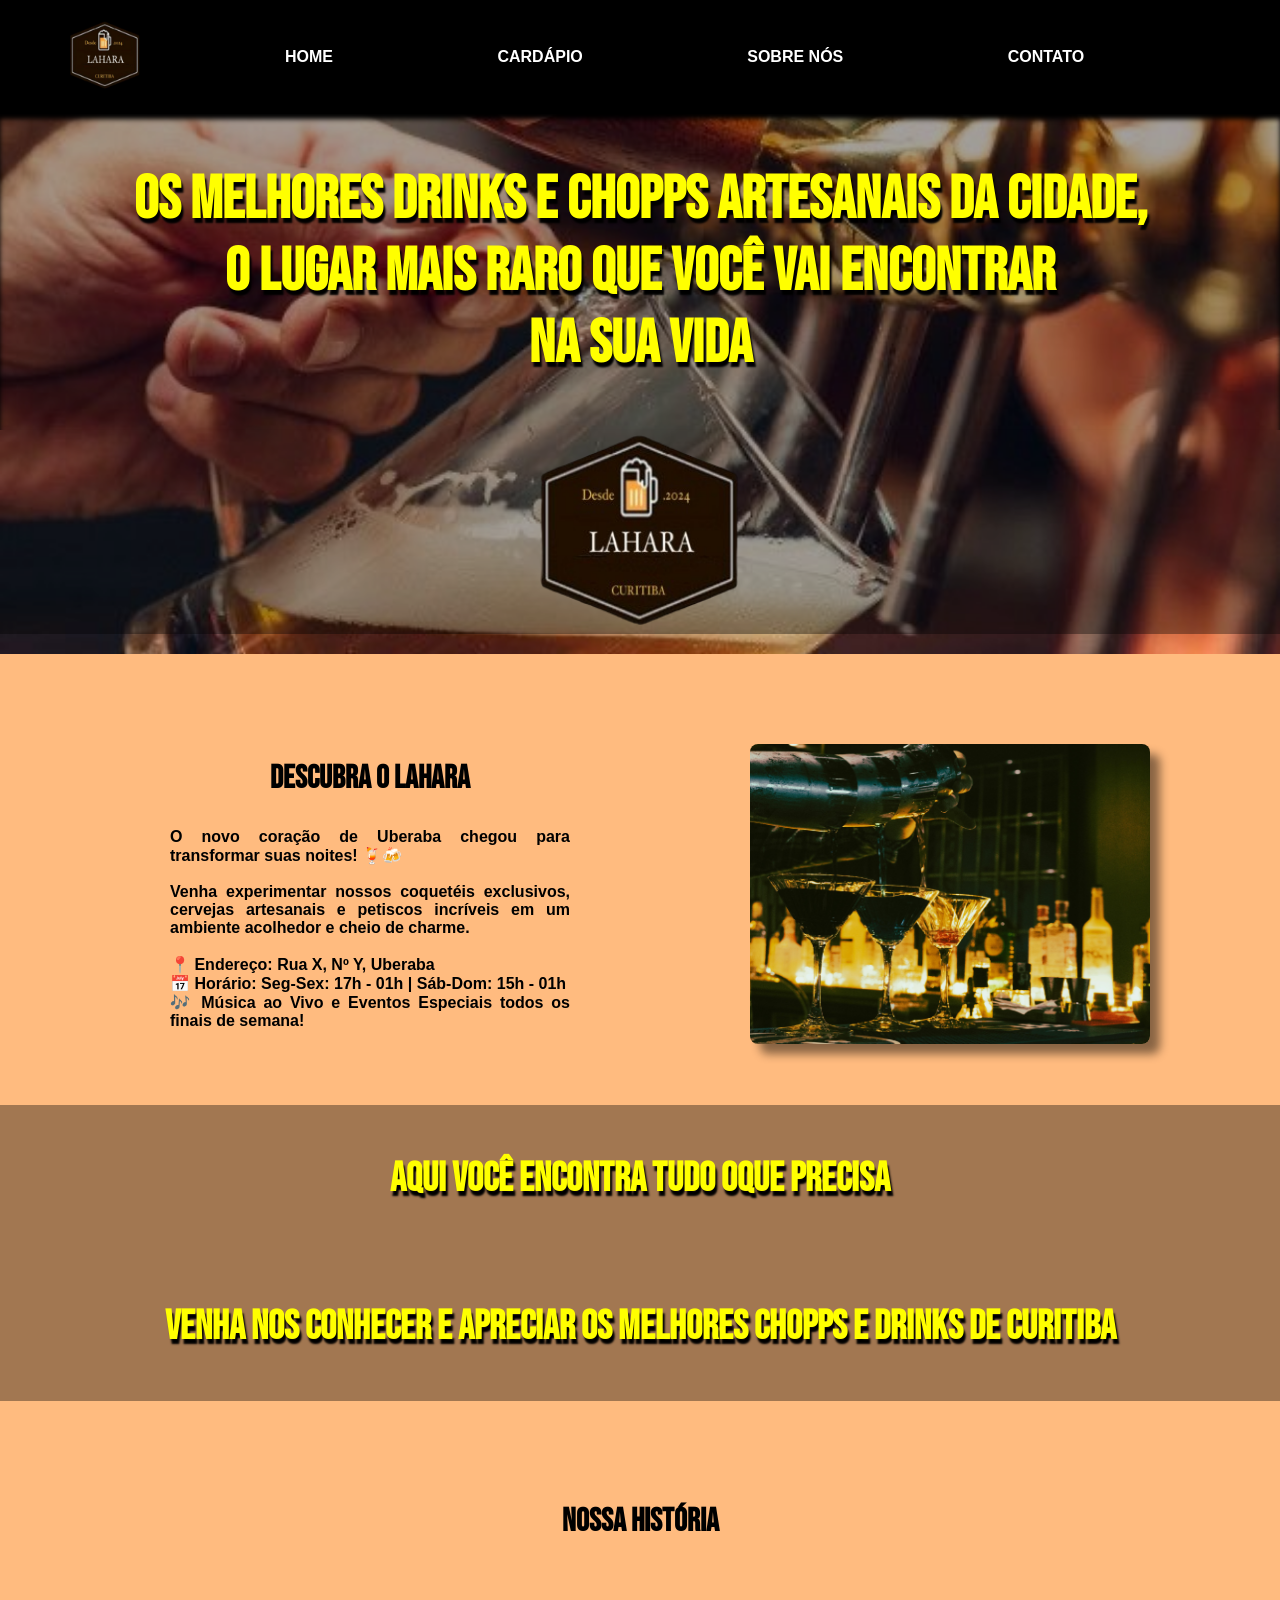
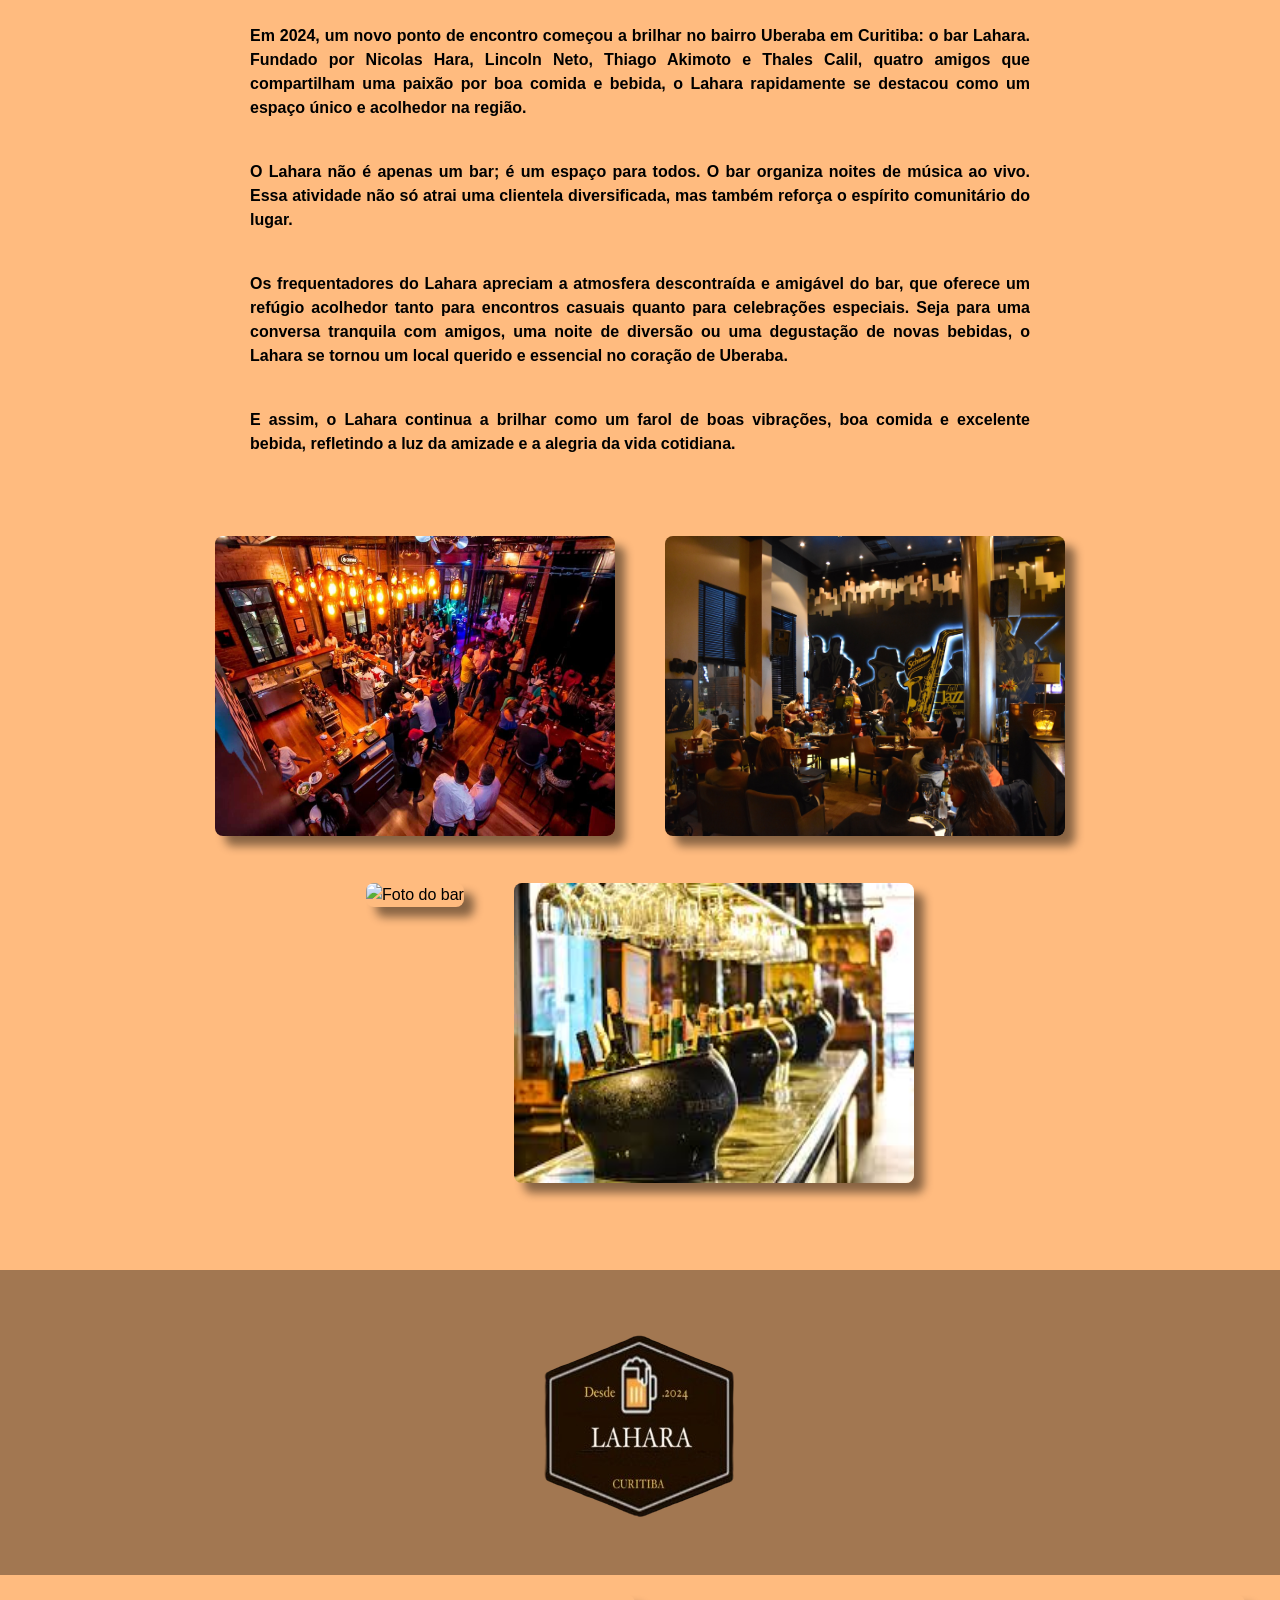
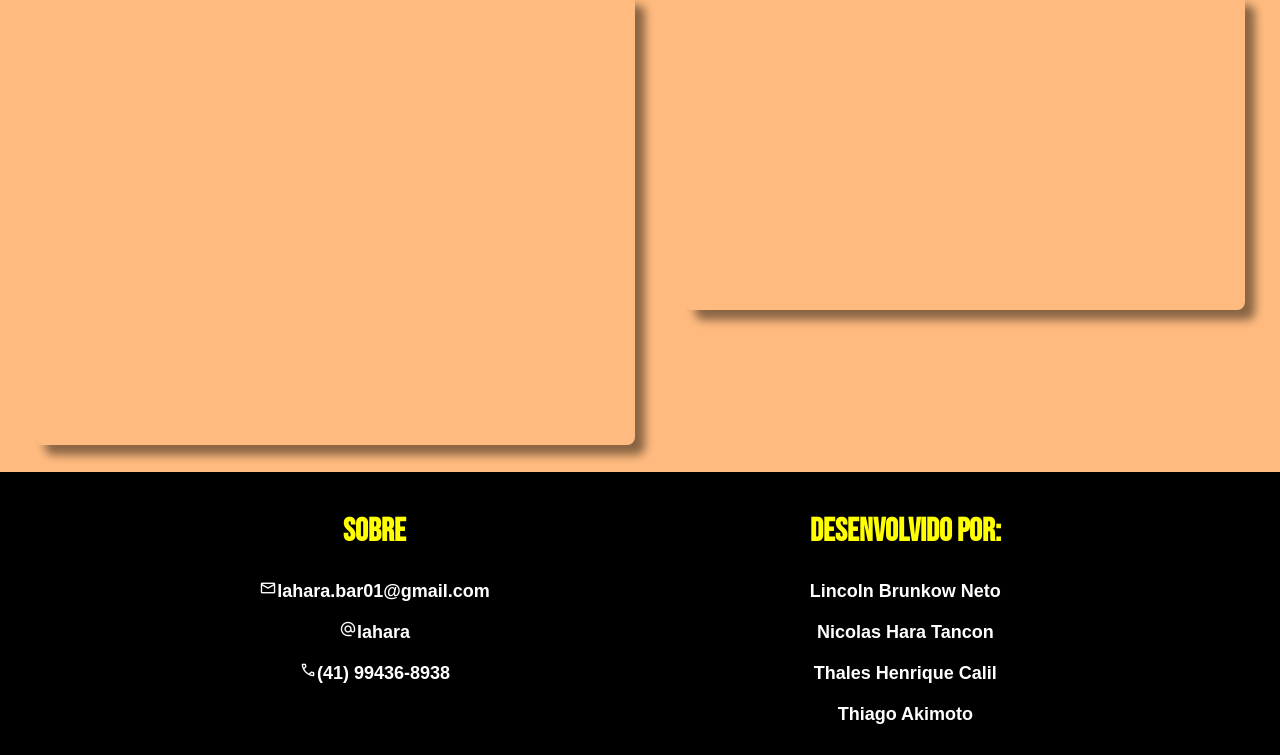
==== html/index.html @ 54b621fe "Initial commit" ====
<!DOCTYPE html>
<html lang="pt-br">
<head>
    <meta charset="UTF-8">
    <meta name="viewport" content="width=device-width, initial-scale=1.0">
    <title>Boteco lahara</title>
    <link rel="stylesheet" href="../css/home.css">
    <link rel="stylesheet" href="../css/mediaqueryhome.css">
    <link rel="shortcut icon" href="../image/favicon.ico" type="image/x-icon">
    <link rel="stylesheet" href="https://fonts.googleapis.com/css2?family=Material+Symbols+Outlined:opsz,wght,FILL,GRAD@20..48,100..700,0..1,-50..200" />
</head>

<body>
    <nav>
        <header id="img">
            <img src="../image/apple-touch-icon.png" alt="logo" id="logo">
        </header>
        <ul>
            <a href="../html/index.html" class="encima">Home</a>
            <a href="../html/cardapio.html" class="encima">Cardápio</a>
            <a href="../html/sócios.html" class="encima">Sobre nós</a>
            <a href="../html/formulario.html" class="encima">Contato</a>
        </ul>
        
    </nav>

    <section class="imagem">
        <h1 class="diferente">
            Os melhores drinks e chopps artesanais da cidade, <br>
            o lugar mais raro que você vai encontrar <br>na sua vida <br>
        </h1>
        <div id="img2">
            <img src="../image/sfundo.png" alt="Logo da loja" id="logotexto">
        </div>
    </section>
    <section class="des1">
        <article>
            <h1 class="titulo"> descubra o lahara</h1>
            <p>
                O novo coração de Uberaba chegou para transformar suas noites! 🍹🍻<br>
                <br> 
                Venha experimentar nossos coquetéis exclusivos, cervejas artesanais 
                e petiscos incríveis em um ambiente acolhedor e cheio de charme. 
                <br>
                <br>
                📍 Endereço: Rua X, Nº Y, Uberaba <br>
                📅 Horário: Seg-Sex: 17h - 01h | Sáb-Dom: 15h - 01h <br>
                🎶 Música ao Vivo e Eventos Especiais todos os finais de semana! 
            </p>
        </article>
        <div>
            <img src="../image/image.png" alt="Foto do bar" width="400px" height="300px" class="bares" id="mudanca">
        </div>
    </section>
    <section class="imagem2">
        <h2 class="texto2">
            Aqui você encontra tudo oque precisa <br>
        </h2>

        <h2 class="texto2">
            Venha nos conhecer e apreciar os melhores chopps e drinks de Curitiba 
        </h2>
    </section>

    <main>
        <section>

            <article>
                <h1 class="titulo" id="novo">Nossa história</h1>
                
                <div id="historia">
                    <p>
                        Em 2024, um novo ponto de encontro começou a brilhar no bairro Uberaba 
                        em Curitiba: o bar Lahara. Fundado por Nicolas Hara, Lincoln  Neto, Thiago Akimoto 
                        e Thales Calil, quatro amigos que compartilham uma paixão por boa comida e bebida, 
                        o Lahara rapidamente se destacou como um espaço único e acolhedor na região. 
                    </p>
                    <p>
                        O Lahara não é apenas um bar; é um espaço para todos. O bar organiza noites de música ao vivo. Essa atividade não só atrai uma clientela diversificada, mas também reforça o espírito comunitário do lugar. 
                    </p>
                    <p>
                        Os frequentadores do Lahara apreciam a atmosfera descontraída e amigável do bar, que oferece um refúgio acolhedor tanto para encontros casuais quanto para celebrações especiais. Seja para uma conversa tranquila com amigos, uma noite de diversão ou uma degustação de novas bebidas, o Lahara se tornou um local querido e essencial no coração de Uberaba.
                    </p>
                    <p> 
                        E assim, o Lahara continua a brilhar como um farol de boas vibrações, boa comida e excelente bebida, refletindo a luz da amizade e a alegria da vida cotidiana.
                    </p>
                </div>
            </article>
        </section>
        
        <section>
            <div class="container">
                <div id="bar1"> 
                    <img src="../image/bar1.png" alt="Foto do bar" width="400px" height="300px" class="bares">
                    
                </div>
                <div id="bar2"> 
                    <img src="../image/bar2.png" alt="Foto do bar" width="400px" height="300px" class="bares">
                </div>  
            </div>

            <div class="container">
                <div id="bar3"> 
                    <img src="../image/bar3.png" alt="Foto do bar" width="400px" height="300px" class="bares"> 
                </div>
                <div id="bar4"> 
                    <img src="../image/bar4.png" alt="Foto do bar" width="400px" height="300px" class="bares"> 
                </div>
            </div>
        </section>

        <section class="imagem3">
                <div id="img3">
                    <img src="../image/sfundo.png" alt="Logo da loja" id="logotexto2">
                </div>
        </section>

        <section>
            <div class="container">
                <div>
                    <iframe src="https://www.google.com/maps/embed?pb=!1m18!1m12!1m3!1d57623.159712116154!2d-49.25692858165176!3d-25.490118617554362!2m3!1f0!2f0!3f0!3m2!1i1024!2i768!4f13.1!3m3!1m2!1s0x94dcfabf932d0635%3A0xa24d289c03e0cfd8!2sUberaba%2C%20Curitiba%20-%20PR!5e0!3m2!1spt-BR!2sbr!4v1722552026353!5m2!1spt-BR!2sbr" width="600" height="450" style="border:0;" allowfullscreen="" loading="lazy" referrerpolicy="no-referrer-when-downgrade" class="bares"></iframe>
                </div>
                <div id="meio">
                    <iframe width="560" height="315" src="https://www.youtube.com/embed/Pi3swE_pjPA?si=y_TdMPXvWQ6Ex9g2" title="YouTube video player" frameborder="0" allow="accelerometer; autoplay; clipboard-write; encrypted-media; gyroscope; picture-in-picture; web-share" referrerpolicy="strict-origin-when-cross-origin" allowfullscreen class="bares"></iframe>
                </div>
            </div>
        </section>
    </main>

   <footer>
        <section class="footer">
            <div class="iso">
                <h3>SOBRE</h3>
                <div class="dentro">
                    <span class="material-symbols-outlined">mail</span><a href="#" class="embaixo">lahara.bar01@gmail.com</a>
                </div>
                <div class="dentro">
                    <span class="material-symbols-outlined">alternate_email</span><a href="#" class="embaixo">lahara</a>
                </div>
                <div class="dentro">
                    <span class="material-symbols-outlined">call</span><a href="#" class="embaixo">(41) 99436-8938</a>
                </div>
            </div>
        </section>
        <section class="footer">
            <div class="isolada">
                <h3>Desenvolvido por:</h3>
                <div class="dentro">
                    <a href="https://www.instagram.com/lincolnmgl?igsh=NDRxajQ2eXl5OGN6&utm_source=qr"  target="_blank" class="embaixo">Lincoln Brunkow Neto</a>
                </div>
                <div class="dentro">
                    <a href="#"  target="_blank" class="embaixo">Nicolas Hara Tancon</a>
                </div>
                <div class="dentro">
                    <a href="#" target="_blank" class="embaixo">Thales Henrique Calil</a>
                </div>
                <div class="dentro"> 
                    <a href="#" target="_blank" class="embaixo">Thiago Akimoto</a>
                </div>
            </div>
        </section>
    </footer>
</body> 
</html>
---- css/home.css ----
@charset "UTF-8";

@import url('https://fonts.googleapis.com/css2?family=Bebas+Neue&display=swap');


:root {
    --cor1: #A64F03;
    --cor2: #D9831A;
    --cor3: #5B5A2C;
    --cor4: #2B1809;
    --cor5: #A9908B;
    --cor6: #ffbb7f;
}

* {
    margin: 0px;
    padding: 0px;
    font-family: Arial, "Helvetica Neue", Helvetica, sans-serif;
}

body {
    background-color: var(--cor6);
}

nav {
    height:auto;
    display: flex;
    background-color: black;
    justify-content: justify;
}

header > img#logo {
    height: 70px;
    padding: 20px;
    margin-left: 50px;
}

ul {
    padding: 45px;
}

a.encima{
    padding: 10px;
    margin: 70px;
    text-decoration: none;
    text-transform: uppercase;
    color: white;
    text-align: center;
    font-weight: bold;
    line-height: 1.5em;
    transition: all 0.5s ease;
} 

.encima:hover{
    color: black;
    background-color: white;
    border-radius: 100px;
}

.imagem{
    height: 540px;
    background-image: url("../image/IMG_4502.jpeg");
    background-size: cover;
    background-repeat: no-repeat;
    background-attachment: fixed;
    background-position: top center;
}

.diferente {
    font-family: "Bebas Neue", sans-serif;
    font-size: 60px;
    font-style: normal;
    text-align: center;
    padding: 50px;
    color: yellow;
    font-weight: bold;
    background-color: rgba(0, 0, 0, 0.363);
    box-shadow: inset 0px 5px 5px black;
    text-shadow: 2px 5px 2px black;
}

div#img2 {
    background-color: rgba(0, 0, 0, 0.363);
    text-align: center;
}

img#logotexto {
    width: 200px;
}

section.des1 {
    display: flex;
}

section.des1 div {
    padding: 20px;
    margin: 50px;
    position: relative;
    left: -60px;
    top: 20px;
}

section.des1 article {
    padding: 20px 150px;
    text-align: justify;
    margin: 55px 20px;
}

.bares {
    box-shadow: 10px 10px 10px rgba(0, 0, 0, 0.466);
    border-radius: 8px;
}

.titulo {
    text-align: center;
    padding: 30px;
    text-transform: uppercase;
    font-family: "Bebas Neue", sans-serif;
    font-size: 2em;
}

h1#novo {
    padding-top: 100px;
}

.imagem2 {
    
    height: 305px;
    background-image: url("../image/IMG_4502.jpeg");
    background-size: cover;
    background-repeat: no-repeat;
    background-attachment: fixed;
    background-position: center center;
}

.texto2 {
    font-family: "Bebas Neue", sans-serif;
    font-size: 40px;
    font-style: normal;
    padding: 50px;
    text-align: center;
    color: yellow;
    font-weight: bold;
    background-color: rgba(0, 0, 0, 0.363);
    text-shadow: 2px 5px 2px black;
}

main {
    line-height: 1.5rem;
    text-align: justify;
}

main p {
    padding: 20px;
} 

main h1 {
    text-align: center;
    font-family: "Bebas Neue", sans-serif;
    font-size: 3em;
}

section article p {
    font-weight: bold;
}

div#historia {
    text-align: justify;
    padding: 40px;
    margin-left: 190px;
    margin-right: 190px;

}

.container {
    display: flex;
    padding: 20px;
    gap: 50px;
    flex-wrap: wrap;
    flex-flow: row wrap;
    justify-content: center ;
}

.imagem3 {
    
    height: 305px;
    background-image: url("../image/IMG_4502.jpeg");
    background-size: cover;
    background-repeat: no-repeat;
    background-attachment: fixed;
    background-position: bottom center;
}

div#img3 {
    background-color: rgba(0, 0, 0, 0.363);
    margin-top: 60px;
    height: 185px;
    text-align: center;
    padding: 60px;
}

footer {
    background-color: black;
    color: white;
    padding: 20px;
    bottom: auto;
    display: flex;
    gap: 300px;
    flex-wrap: nowrap;
    flex-flow: row nowrap;
    justify-content: center ;
}

.iso {
    text-align: center;
}

.dentro {
    line-height: 40px;
}


.isolada {
    text-align: center;
}

footer h3 {
    color: yellow;
    font-weight: bold;
    text-transform: uppercase;
    padding: 20px;
    font-family: "Bebas Neue", sans-serif;
    font-size: 2em;
}

a.embaixo{
    text-decoration: none;
    color: white;
    font-weight: bold;
    font-size: 18px;
    transition: color 0.5s;
} 

.embaixo:hover {
    color: var(--cor1);
}

span.material-symbols-outlined {
    font-size: 18px;
}
---- css/mediaqueryhome.css ----
@charset "UTF-8";

@import url('https://fonts.googleapis.com/css2?family=Bebas+Neue&display=swap');


:root {
    --cor1: #A64F03;
    --cor2: #D9831A;
    --cor3: #5B5A2C;
    --cor4: #2B1809;
    --cor5: #A9908B;
    --cor6: #ffbb7f;
}

/*
Typical Device Breakpoints
--------------------------
Pequenas telas: até 600px
Celular: de 600px até 768px
Tablet: 768px até 992px
Desktop: 992px até 1200px 
Grandes telas: acima de 1200px
*/

@media (max-width: 600px) {
    a.encima {
        font-size: 12px;
        margin: 0px;
        margin-top: 20px;
        transition: all 0.5s;
    }
    .encima:hover {
        height: 15px;
    }

    nav > ul {
        height: 100px;
        flex-direction: row;
        display: flex;
        padding: 0px;
        position: relative;
        gap: 10px;
        margin-top: 20px;
    }

    header img#logo {
        margin: 0px;
    }

    .diferente {
        font-size: 36px;
    }

    section.des1 {
        display: inline;
    }

    section.des1 div {
        margin: 0px;
        text-align: center;
    }

    section.des1 article {
        padding: 10px;
    }


    section.des1 div {
        margin: 0px;
        text-align: center;
    }

    section.des1 article {
        padding: 10px;
    }

    .texto2 {
        font-size: 27px;
    }

    div#historia {
        margin: 5px;
    }

    iframe {
        max-width: max-content;
    }

    footer {
        gap: 30px;
    }

    footer h3 {
        font-size: 20px;
    }

    a.embaixo {
        font-size: 15px;
    }

    span.material-symbols-outlined {
        font-size: 15px;
    }
}

@media (min-width: 600px) and (max-width: 768px) {
    a.encima {
        font-size: 13px;
        margin: 0px;
        margin-top: 20px;
        transition: all 0.5s;
    }
    .encima:hover {
        height: 15px;
    }

    nav > ul {
        height: 100px;
        flex-direction: row;
        display: flex;
        padding: 0px;
        position: relative;
        gap: 40px;
        margin-top: 20px;
    }

    header img#logo {
        margin: 0px;
    }

    .diferente {
        font-size: 35px;
    }

    div#img2 {
        padding: 28px;
    }

    section.des1 {
        display: inline;
    }

    section.des1 div {
        margin: 0px;
        text-align: center;
    }

    section.des1 article {
        padding: 10px;
    }

    img#mudanca {
        margin-top: 20px;
        margin-bottom: 40px;
    }

    .texto2 {
        font-size: 27px;
    }

    div#historia {
        margin: 20px;
    }

    footer {
        gap: 30px;
    }

    footer h3 {
        font-size: 25px;
    }

    .dentro {
        font-size: 20px;
    }

    span.material-symbols-outlined {
        font-size: 20px;
    }

}

@media (min-width: 768px) and (max-width: 992px) {
    a.encima {
        font-size: 13px;
        margin: 0px;
        margin-top: 20px;
        transition: all 0.5s;
    }
    .encima:hover {
        height: 15px;
    }

    nav > ul {
        height: 100px;
        flex-direction: row;
        display: flex;
        padding: 0px;
        position: relative;
        gap: 40px;
        margin-top: 20px;
        margin-left: 70px;
    }

    header img#logo {
        margin: 0px;
        padding-left: 50px;
    }

    .diferente {
        font-size: 45px;
    }

    section.des1 article {
        margin: 0px;
        padding: 40px;
        margin-left: 10px;
    }

    .titulo {
        padding: 20px 30px;
    }

    section.des1 div {
        margin: 0px;
        position: relative;
        top: 45px;
    }

    .texto2 {
        font-size: 30px;
        padding-top: 62px;
    }

    div#historia {
        margin: 30px 0px;
    }

    footer {
        gap: 200px;
    }

    footer h3 {
        font-size: 25px;
    }

    .dentro {
        font-size: 20px;
    }

    span.material-symbols-outlined {
        font-size: 20px;
    }
}
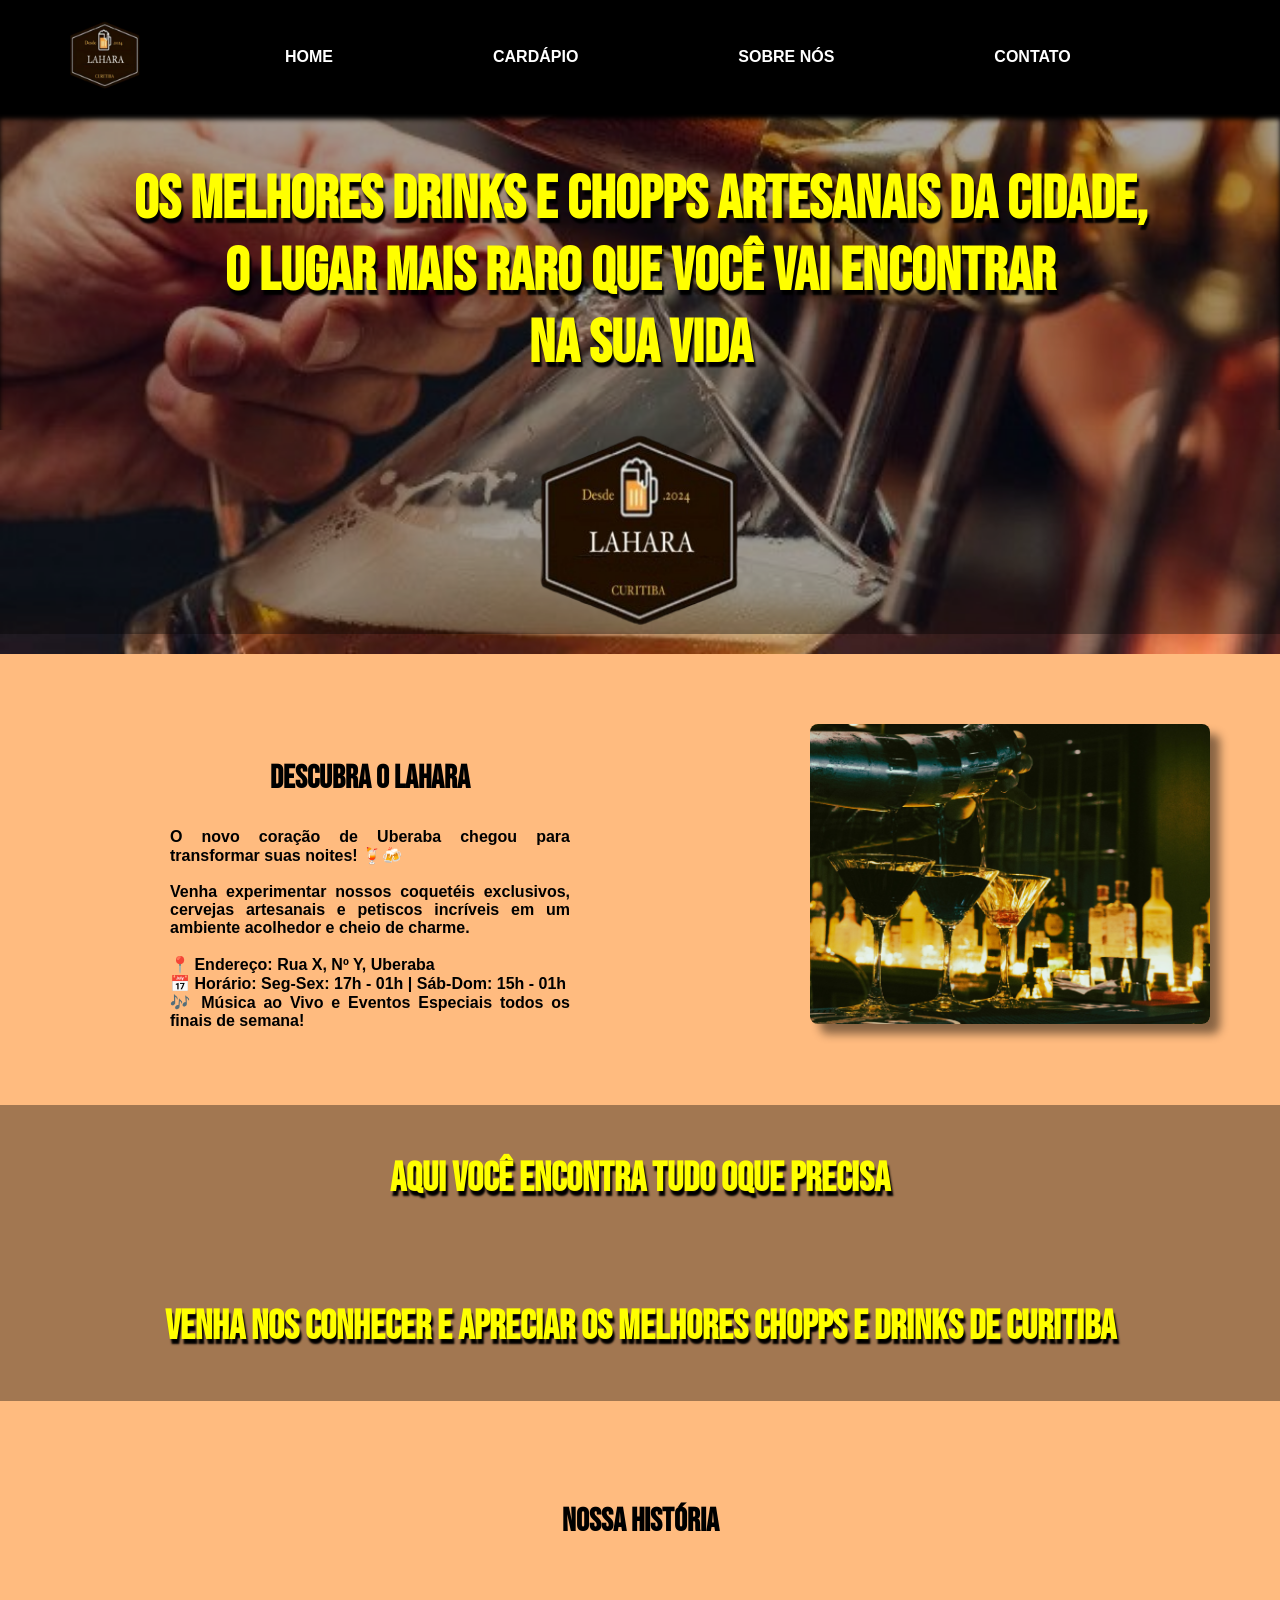
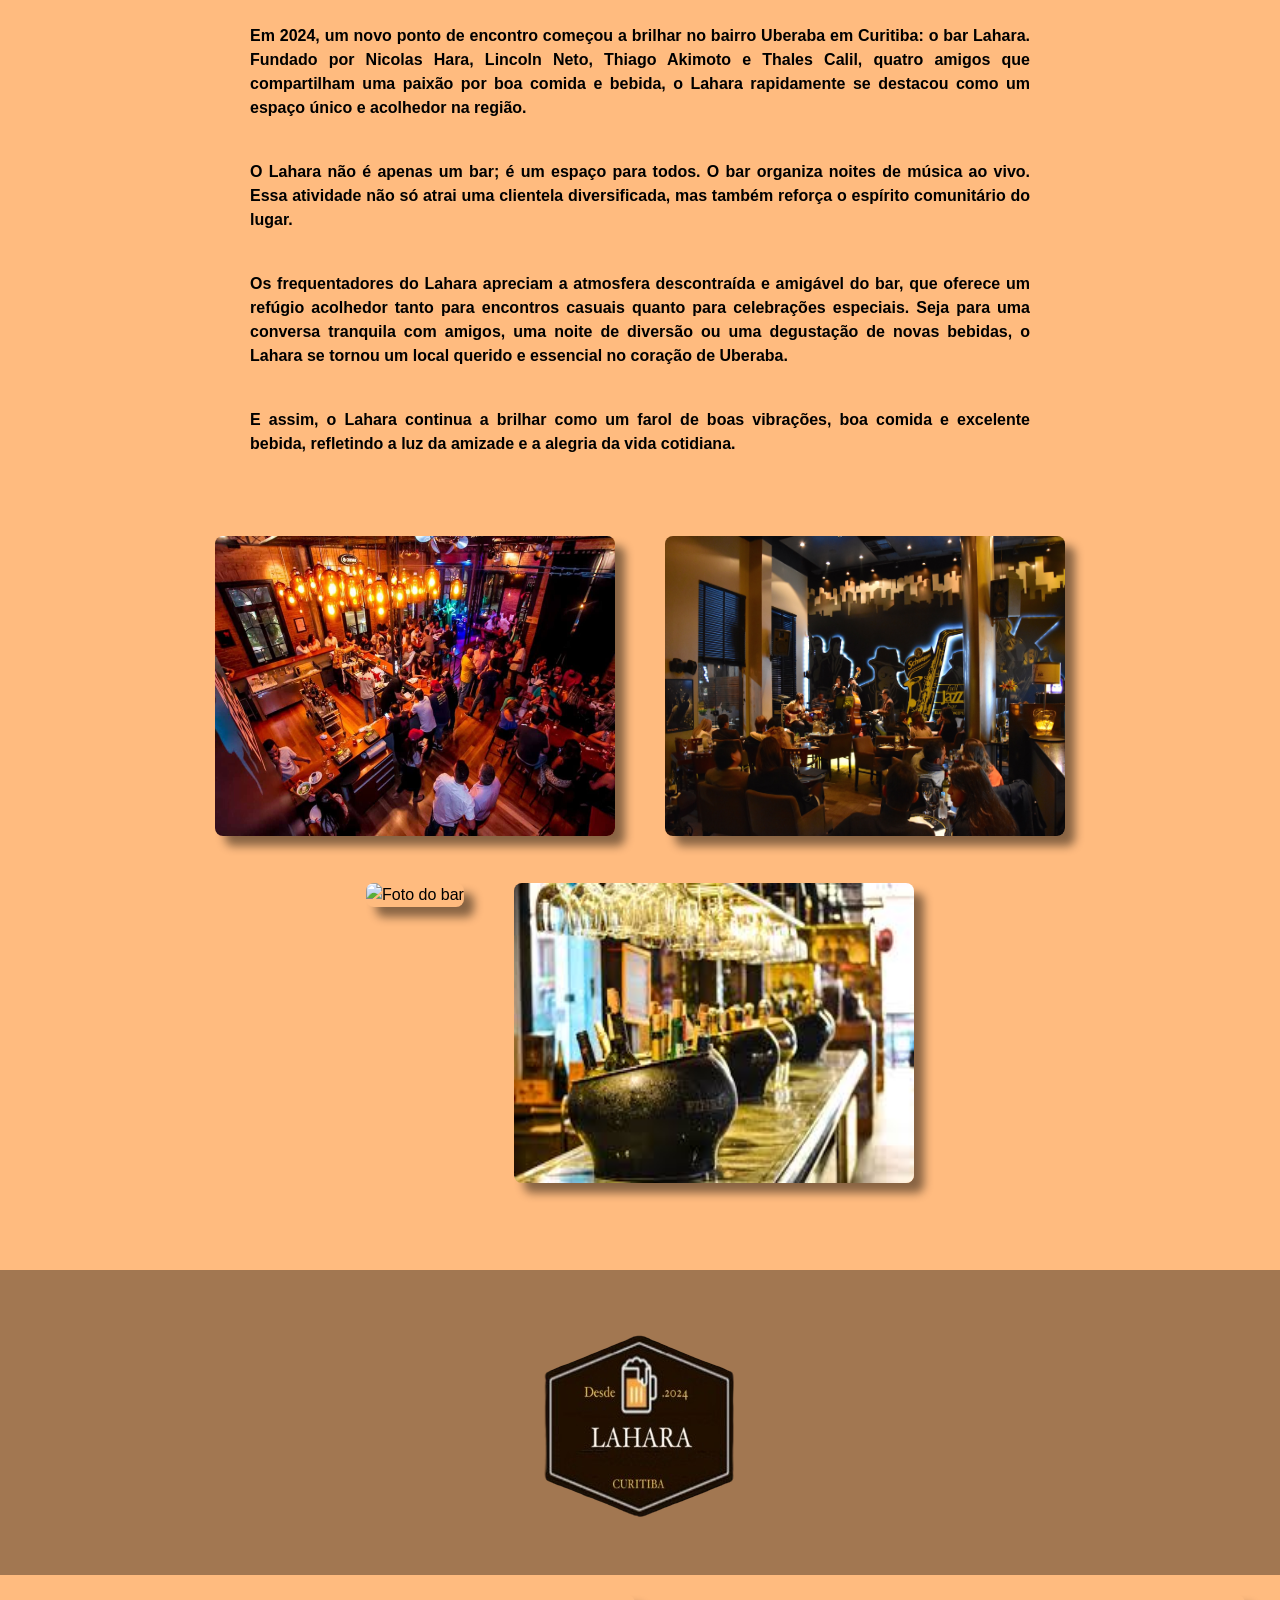
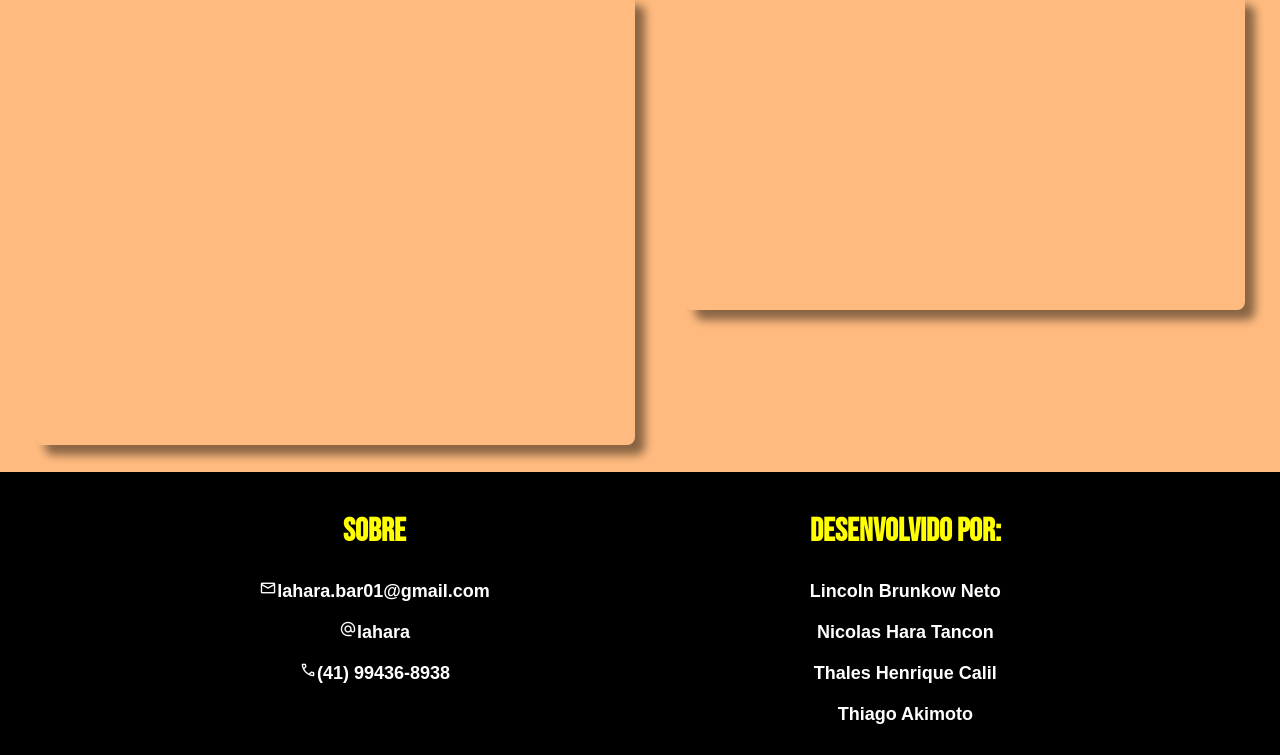
==== commit 210c7456: "Modifiquei a media query" ====
--- a/html/index.html
+++ b/html/index.html
@@ -16,10 +16,10 @@
             <img src="../image/apple-touch-icon.png" alt="logo" id="logo">
         </header>
         <ul>
-            <a href="../html/index.html" class="encima">Home</a>
-            <a href="../html/cardapio.html" class="encima">Cardápio</a>
-            <a href="../html/sócios.html" class="encima">Sobre nós</a>
-            <a href="../html/formulario.html" class="encima">Contato</a>
+            <li><a href="../html/index.html" class="encima">Home</a></li>
+            <li><a href="../html/cardapio.html" class="encima">Cardápio</a></li>
+            <li><a href="../html/sócios.html" class="encima">Sobre nós</a></li>
+            <li><a href="../html/formulario.html" class="encima">Contato</a></li>
         </ul>
         
     </nav>
--- a/css/home.css
+++ b/css/home.css
@@ -37,6 +37,9 @@
 
 ul {
     padding: 45px;
+    height:auto;
+    display: flex;
+    justify-content: justify;
 }
 
 a.encima{
@@ -95,9 +98,6 @@
 section.des1 div {
     padding: 20px;
     margin: 50px;
-    position: relative;
-    left: -60px;
-    top: 20px;
 }
 
 section.des1 article {
--- a/css/mediaqueryhome.css
+++ b/css/mediaqueryhome.css
@@ -33,173 +33,186 @@
         height: 15px;
     }
 
+    nav  ul {
+        height: 100px;
+        text-decoration: none;
+        flex-direction: row;
+        display: flex;
+        padding: 0px;
+        position: relative;
+        gap: 10px;
+        margin-top: 20px;
+    }
+
+    ul li {
+        padding-top: 30px;
+        list-style-type: none;
+    }
+
+    header img#logo {
+        margin: 0px;
+    }
+
+    .diferente {
+        font-size: 36px;
+    }
+
+    section.des1 {
+        display: inline;
+    }
+
+    section.des1 div {
+        margin: 0px;
+        text-align: center;
+    }
+
+    section.des1 article {
+        padding: 10px;
+    }
+
+
+    section.des1 div {
+        margin: 0px;
+        text-align: center;
+    }
+
+    section.des1 article {
+        padding: 10px;
+    }
+
+    .texto2 {
+        font-size: 27px;
+    }
+
+    div#historia {
+        margin: 5px;
+    }
+
+    iframe {
+        max-width: max-content;
+    }
+
+    footer {
+        gap: 30px;
+    }
+
+    footer h3 {
+        font-size: 20px;
+    }
+
+    a.embaixo {
+        font-size: 15px;
+    }
+
+    span.material-symbols-outlined {
+        font-size: 15px;
+    }
+}
+
+@media (min-width: 600px) and (max-width: 768px) {
+
+    a.encima {
+        font-size: 13px;
+        margin: 0px;
+        margin-top: 20px;
+        transition: all 0.5s;
+    }
+    .encima:hover {
+        height: 15px;
+    }
+
+    nav  ul {
+        height: 100px;
+        flex-direction: row;
+        display: flex;
+        padding: 0px;
+        position: relative;
+        gap: 40px;
+        margin-top: 20px;
+        margin-left: 45px;
+    }
+
+    ul li {
+        padding-top: 30px;
+    }
+
+    header img#logo {
+        margin: 0px;
+    }
+
+    .diferente {
+        font-size: 38px;
+        padding: 70px;
+    }
+
+    section.des1 {
+        display: inline;
+    }
+
+    section.des1 div {
+        margin: 0px;
+        text-align: center;
+    }
+
+    section.des1 article {
+        padding: 10px;
+    }
+
+    img#mudanca {
+        margin-top: 20px;
+        margin-bottom: 40px;
+    }
+
+    .texto2 {
+        font-size: 27px;
+    }
+
+    div#historia {
+        margin: 20px;
+    }
+
+    footer {
+        gap: 30px;
+    }
+
+    footer h3 {
+        font-size: 25px;
+    }
+
+    .dentro {
+        font-size: 20px;
+    }
+
+    span.material-symbols-outlined {
+        font-size: 20px;
+    }
+
+}
+
+@media (min-width: 768px) and (max-width: 992px) {
+    a.encima {
+        font-size: 13px;
+        margin: 0px;
+        margin-top: 20px;
+        transition: all 0.5s;
+    }
+    .encima:hover {
+        height: 15px;
+    }
+
     nav > ul {
         height: 100px;
         flex-direction: row;
         display: flex;
         padding: 0px;
         position: relative;
-        gap: 10px;
-        margin-top: 20px;
-    }
-
-    header img#logo {
-        margin: 0px;
-    }
-
-    .diferente {
-        font-size: 36px;
-    }
-
-    section.des1 {
-        display: inline;
-    }
-
-    section.des1 div {
-        margin: 0px;
-        text-align: center;
-    }
-
-    section.des1 article {
-        padding: 10px;
-    }
-
-
-    section.des1 div {
-        margin: 0px;
-        text-align: center;
-    }
-
-    section.des1 article {
-        padding: 10px;
-    }
-
-    .texto2 {
-        font-size: 27px;
-    }
-
-    div#historia {
-        margin: 5px;
-    }
-
-    iframe {
-        max-width: max-content;
-    }
-
-    footer {
-        gap: 30px;
-    }
-
-    footer h3 {
-        font-size: 20px;
-    }
-
-    a.embaixo {
-        font-size: 15px;
-    }
-
-    span.material-symbols-outlined {
-        font-size: 15px;
-    }
-}
-
-@media (min-width: 600px) and (max-width: 768px) {
-    a.encima {
-        font-size: 13px;
-        margin: 0px;
-        margin-top: 20px;
-        transition: all 0.5s;
-    }
-    .encima:hover {
-        height: 15px;
-    }
-
-    nav > ul {
-        height: 100px;
-        flex-direction: row;
-        display: flex;
-        padding: 0px;
-        position: relative;
         gap: 40px;
         margin-top: 20px;
-    }
-
-    header img#logo {
-        margin: 0px;
-    }
-
-    .diferente {
-        font-size: 35px;
-    }
-
-    div#img2 {
-        padding: 28px;
-    }
-
-    section.des1 {
-        display: inline;
-    }
-
-    section.des1 div {
-        margin: 0px;
-        text-align: center;
-    }
-
-    section.des1 article {
-        padding: 10px;
-    }
-
-    img#mudanca {
-        margin-top: 20px;
-        margin-bottom: 40px;
-    }
-
-    .texto2 {
-        font-size: 27px;
-    }
-
-    div#historia {
-        margin: 20px;
-    }
-
-    footer {
-        gap: 30px;
-    }
-
-    footer h3 {
-        font-size: 25px;
-    }
-
-    .dentro {
-        font-size: 20px;
-    }
-
-    span.material-symbols-outlined {
-        font-size: 20px;
-    }
-
-}
-
-@media (min-width: 768px) and (max-width: 992px) {
-    a.encima {
-        font-size: 13px;
-        margin: 0px;
-        margin-top: 20px;
-        transition: all 0.5s;
-    }
-    .encima:hover {
-        height: 15px;
-    }
-
-    nav > ul {
-        height: 100px;
-        flex-direction: row;
-        display: flex;
-        padding: 0px;
-        position: relative;
-        gap: 40px;
-        margin-top: 20px;
         margin-left: 70px;
+    }
+
+    ul li {
+        padding-top: 30px;
     }
 
     header img#logo {
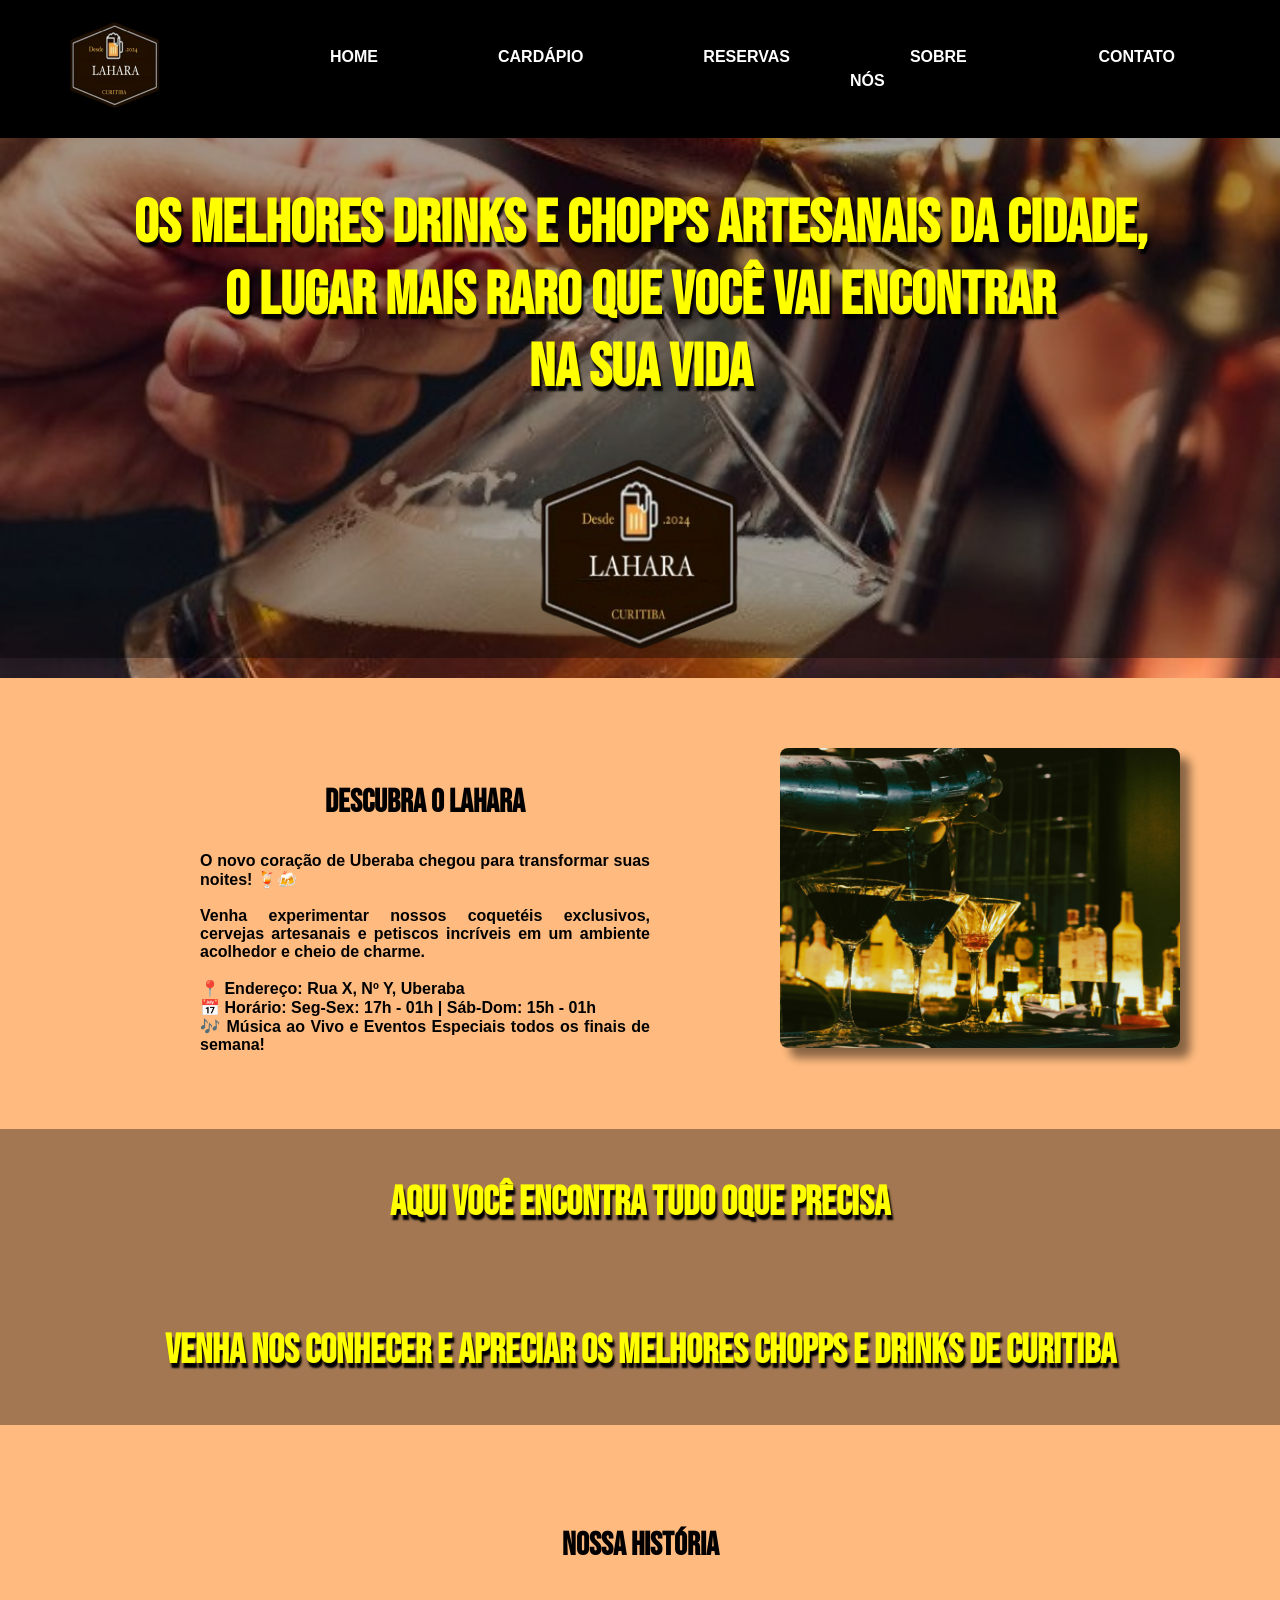
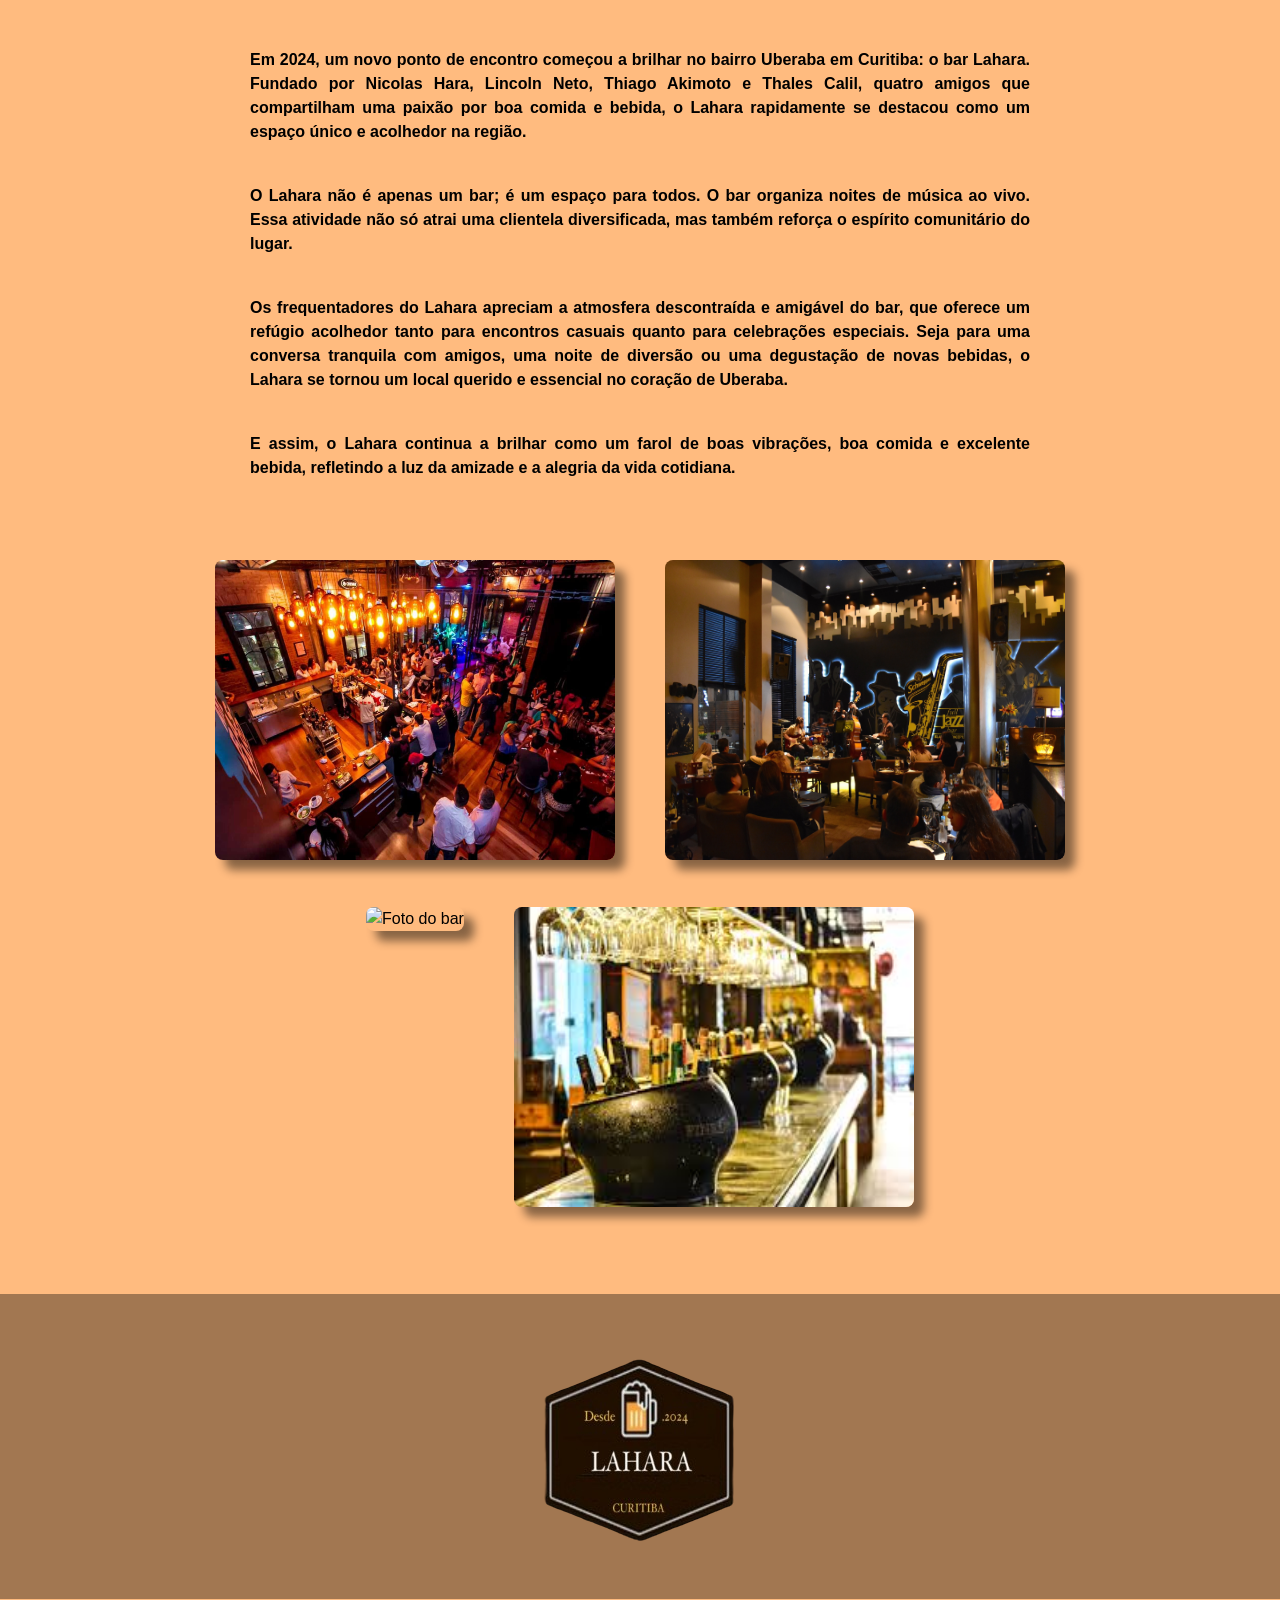
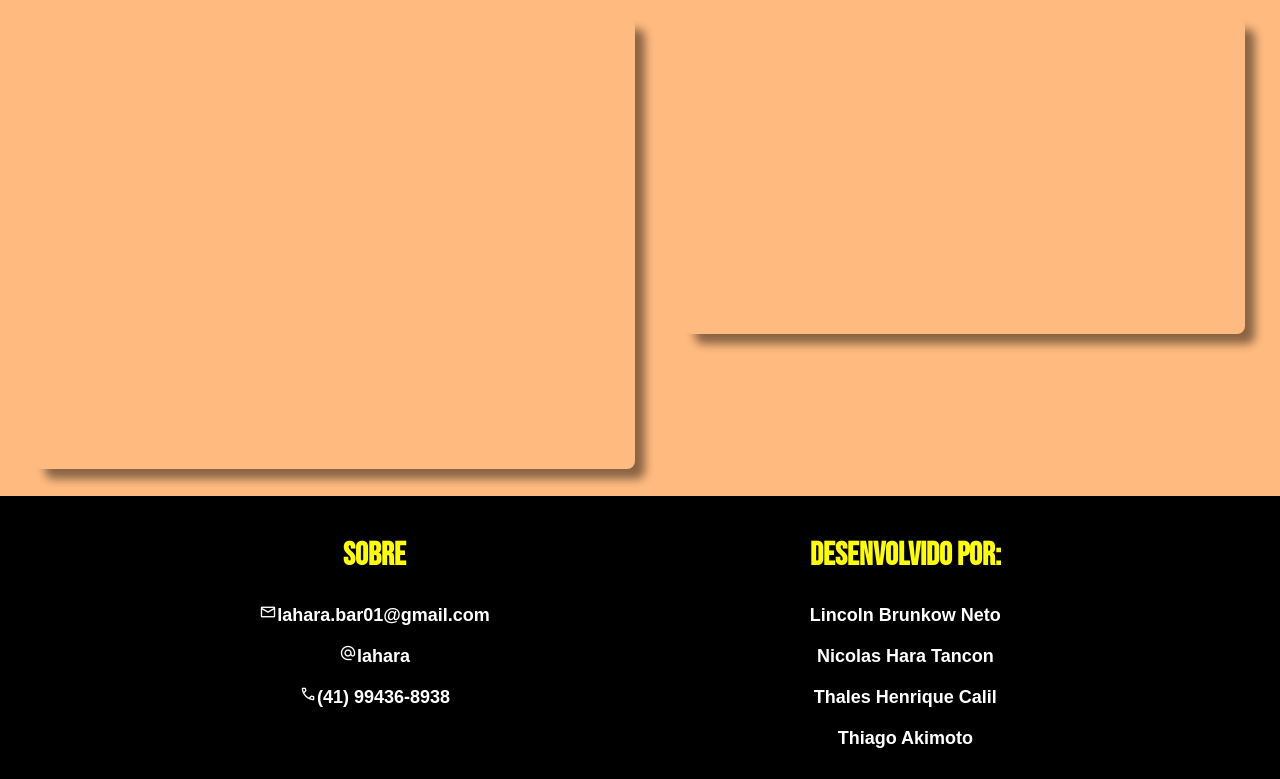
==== commit cb78f87e: "Criei mais uma página" ====
--- a/html/index.html
+++ b/html/index.html
@@ -3,7 +3,7 @@
 <head>
     <meta charset="UTF-8">
     <meta name="viewport" content="width=device-width, initial-scale=1.0">
-    <title>Boteco lahara</title>
+    <title>Lahara</title>
     <link rel="stylesheet" href="../css/home.css">
     <link rel="stylesheet" href="../css/mediaqueryhome.css">
     <link rel="shortcut icon" href="../image/favicon.ico" type="image/x-icon">
@@ -18,7 +18,8 @@
         <ul>
             <li><a href="../html/index.html" class="encima">Home</a></li>
             <li><a href="../html/cardapio.html" class="encima">Cardápio</a></li>
-            <li><a href="../html/sócios.html" class="encima">Sobre nós</a></li>
+            <li><a href="../html/pedidos.html" class="encima">Reservas</a></li>
+            <li><a href="../html/sobrenos.html" class="encima">Sobre nós</a></li>
             <li><a href="../html/formulario.html" class="encima">Contato</a></li>
         </ul>
         
--- a/css/home.css
+++ b/css/home.css
@@ -20,6 +20,8 @@
 
 body {
     background-color: var(--cor6);
+    height: 100%;
+    width: 100%;
 }
 
 nav {
@@ -30,7 +32,7 @@
 }
 
 header > img#logo {
-    height: 70px;
+    height: 90px;
     padding: 20px;
     margin-left: 50px;
 }
@@ -44,7 +46,7 @@
 
 a.encima{
     padding: 10px;
-    margin: 70px;
+    margin: 50px;
     text-decoration: none;
     text-transform: uppercase;
     color: white;
@@ -123,7 +125,7 @@
     padding-top: 100px;
 }
 
-.imagem2 {
+section.imagem2 {
     
     height: 305px;
     background-image: url("../image/IMG_4502.jpeg");
@@ -247,4 +249,4 @@
 
 span.material-symbols-outlined {
     font-size: 18px;
-}
+}
--- a/css/mediaqueryhome.css
+++ b/css/mediaqueryhome.css
@@ -22,9 +22,34 @@
 Grandes telas: acima de 1200px
 */
 
-@media (max-width: 600px) {
+
+@media (width: 375px) {
+    section.imagem2{
+        height: 260px;
+    }
+}
+
+@media (width: 425px) {
+    nav ul  {
+        margin: 10px;
+    }
+    
+    nav ul li {
+        padding-right: 20px;
+    }
+
+    .imagem {
+        height: 500px;
+    }
+
+    section.imagem2 {
+        height: 260px;
+    }
+}
+
+@media (max-width: 425px) {
     a.encima {
-        font-size: 12px;
+        font-size: 5px;
         margin: 0px;
         margin-top: 20px;
         transition: all 0.5s;
@@ -40,7 +65,7 @@
         display: flex;
         padding: 0px;
         position: relative;
-        gap: 10px;
+        gap: 0px;
         margin-top: 20px;
     }
 
@@ -51,10 +76,35 @@
 
     header img#logo {
         margin: 0px;
-    }
-
-    .diferente {
-        font-size: 36px;
+        margin-top: 21px;
+        height: 40px;
+        width: 40px;
+    }
+
+    .diferente {
+        font-size: 29px;
+    }
+
+    .bares {
+        height: 200px;
+        width: 250px;
+    }
+
+    img#mudanca {
+        height: 200px;
+        width: 250px;
+    }
+
+    h2.texto2 {
+        font-size: 18px;
+    }
+
+    p {
+        font-size: 13px;
+    }
+
+    div#historia {
+        padding: 10px;
     }
 
     section.des1 {
@@ -66,6 +116,18 @@
         text-align: center;
     }
 
+    div.dentro {
+        height: 20px;
+        padding: 10px;
+        line-height: 10px;
+    }
+
+    img#logotexto {
+        height: 150px;
+        width: 150px;
+        padding-bottom: 57px;
+    }
+
     section.des1 article {
         padding: 10px;
     }
@@ -82,6 +144,7 @@
 
     .texto2 {
         font-size: 27px;
+        padding-bottom: 45px;
     }
 
     div#historia {
@@ -89,27 +152,29 @@
     }
 
     iframe {
-        max-width: max-content;
+        max-width: 400px;
+        height: 200px;
     }
 
     footer {
-        gap: 30px;
+        gap: 10px;
     }
 
     footer h3 {
-        font-size: 20px;
+        font-size: 14px;
     }
 
     a.embaixo {
-        font-size: 15px;
+        font-size: 10px;
+
     }
 
     span.material-symbols-outlined {
-        font-size: 15px;
-    }
-}
-
-@media (min-width: 600px) and (max-width: 768px) {
+        font-size: 11px;
+    }
+}
+
+@media (min-width: 426px) and (max-width: 768px) {
 
     a.encima {
         font-size: 13px;
@@ -141,8 +206,14 @@
     }
 
     .diferente {
-        font-size: 38px;
+        font-size: 25px;
         padding: 70px;
+    }
+
+    img#logotexto {
+        height: 150px;
+        width: 150px;
+        padding-bottom: 10px;
     }
 
     section.des1 {
@@ -163,8 +234,8 @@
         margin-bottom: 40px;
     }
 
-    .texto2 {
-        font-size: 27px;
+    h2.texto2 {
+        font-size: 28px;
     }
 
     div#historia {
@@ -189,7 +260,37 @@
 
 }
 
-@media (min-width: 768px) and (max-width: 992px) {
+@media (width: 768px) {
+    .diferente {
+        font-size: 45px;
+    }
+
+    section.des1 article {
+        margin-left: 100px;
+        margin-right: 100px;
+    }
+
+    div#historia {
+        margin-left: 80px;
+        margin-right: 80px;
+    }
+
+    iframe {
+        height: 200px;
+        width: 300px;
+    }
+
+    .bares {
+        height: 200px;
+        width: 280px;
+    }
+
+    section.imagem2 {
+        height: 275px;
+    }
+}
+
+@media (min-width: 769px) and (max-width: 992px) {
     a.encima {
         font-size: 13px;
         margin: 0px;
@@ -264,4 +365,124 @@
     span.material-symbols-outlined {
         font-size: 20px;
     }
+}
+
+@media (min-width: 769px) and (max-width: 1024px) {
+    a.encima {
+        font-size: 17px;
+        margin: 0px;
+        margin-top: 20px;
+        transition: all 0.5s;
+    }
+    .encima:hover {
+        height: 15px;
+    }
+
+    nav > ul {
+        height: 100px;
+        flex-direction: row;
+        display: flex;
+        padding: 0px;
+        position: relative;
+        gap: 50px;
+        margin-top: 20px;
+        margin-left: 70px;
+    }
+
+    ul li {
+        padding-top: 30px;
+    }
+
+    header img#logo {
+        margin: 0px;
+        padding-left: 50px;
+    }
+
+    .diferente {
+        font-size: 52px;
+    }
+
+    img#logotexto {
+        padding: 18px;
+    }
+
+    section.des1 article {
+        padding: 20px;
+        margin-left: 70px;
+    }
+
+    h2.texto2 {
+        font-size: 30px;
+    }
+
+    section.imagem2 {
+        height: 280px;
+    }
+
+    div#historia {
+        margin: 30px;
+    }
+    
+    iframe {
+        height: 300px;
+        width: 400px;
+    }
+}
+
+@media (min-width: 1025px) and (max-width: 2559px) {
+    ul {
+        padding-left: 90px;
+    }
+
+    .diferente {
+        box-shadow: none;
+    }
+
+    section.des1 {
+        width: 1250px;
+    }
+
+    section.des1 article {
+        padding-right: 40px;
+        margin-left: 50px;
+    }
+}
+
+@media (min-width: 2560px) {
+    nav {
+        font-size: 30px;
+    }
+
+    header > img#logo {
+        height: 100px;
+    }
+
+    ul {
+        padding-left: 480px;
+    }
+
+    .diferente {
+        box-shadow: none;
+    }
+
+    p {
+        font-size: 35px;
+        line-height: 1.5em;
+    }
+
+    section.des1 article {
+        padding-right: 0px;
+        margin-left: 200px;
+        width: 800px;
+    }
+    .bares {
+        height: 600px;
+        width: 800px;
+        margin-left: 170px;
+    }
+
+    div#historia {
+        margin-left: 600px;
+        margin-right: 500px;
+    }
 }
